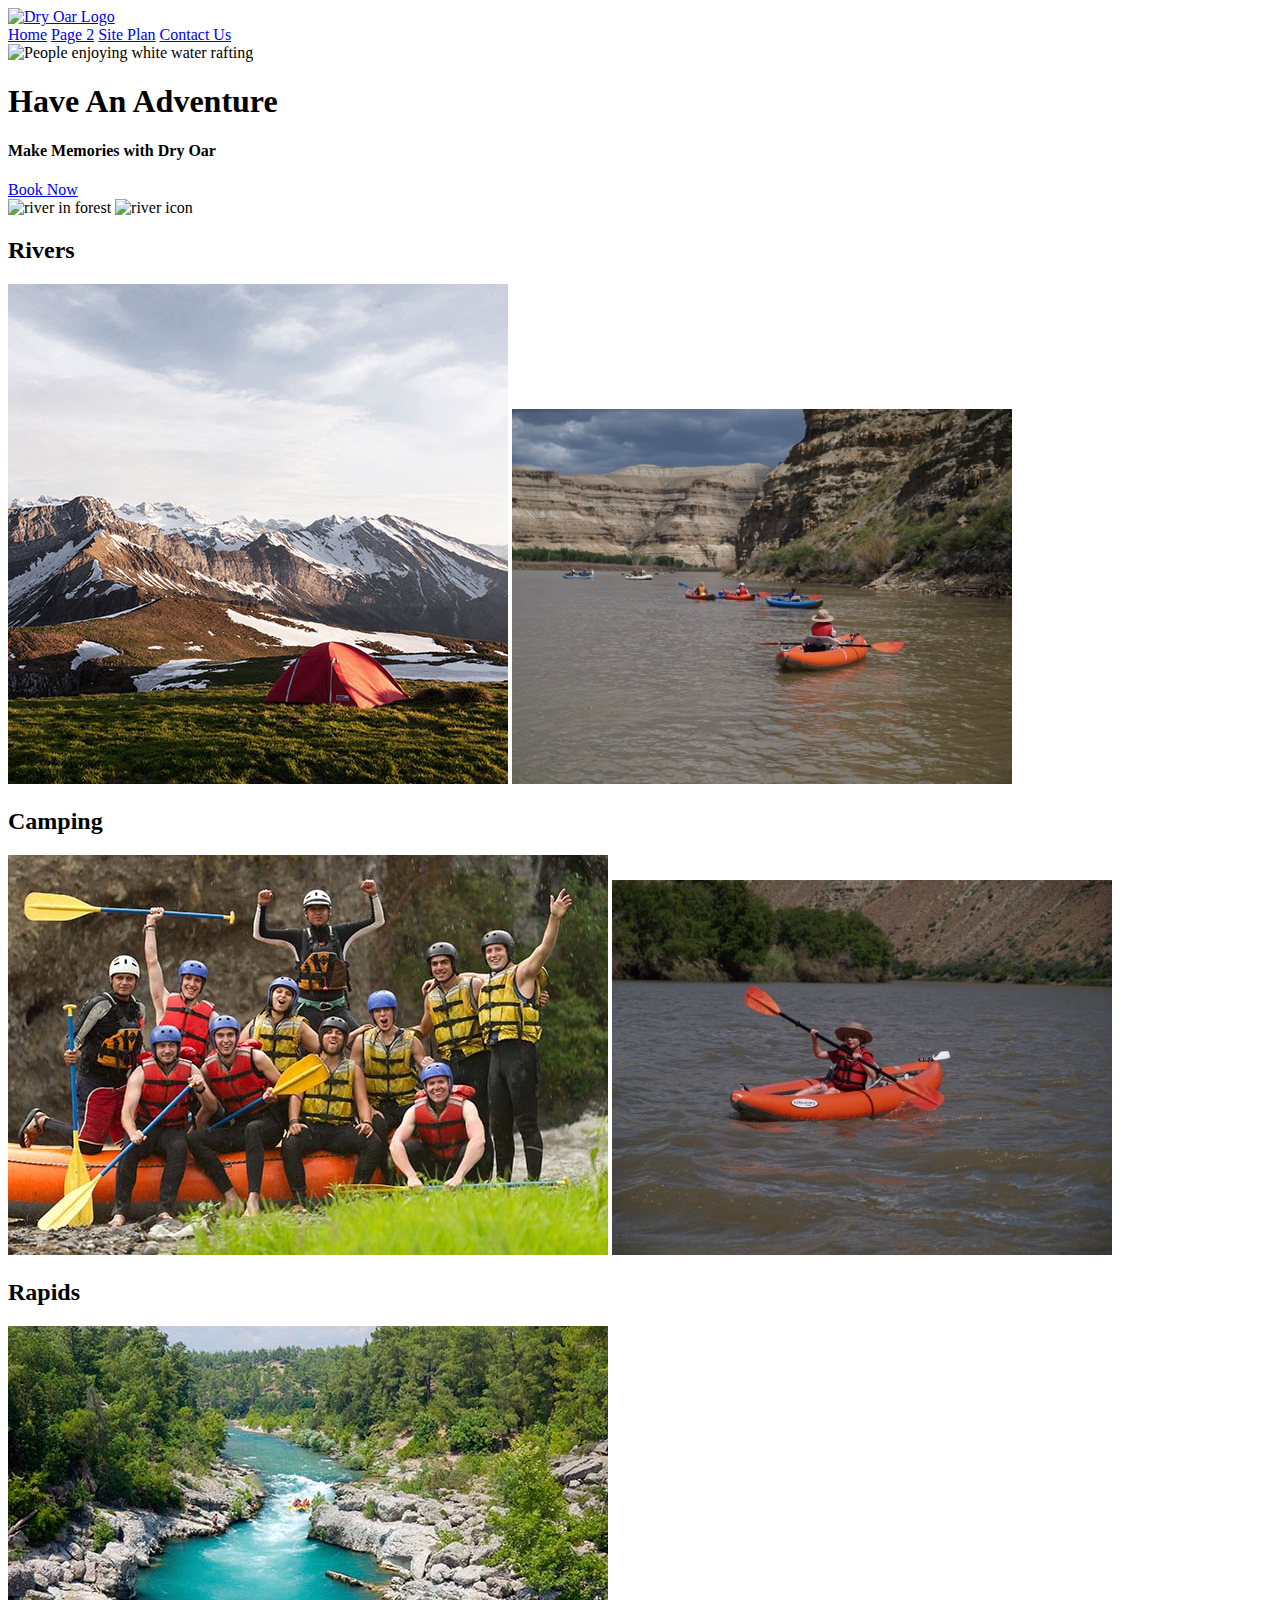
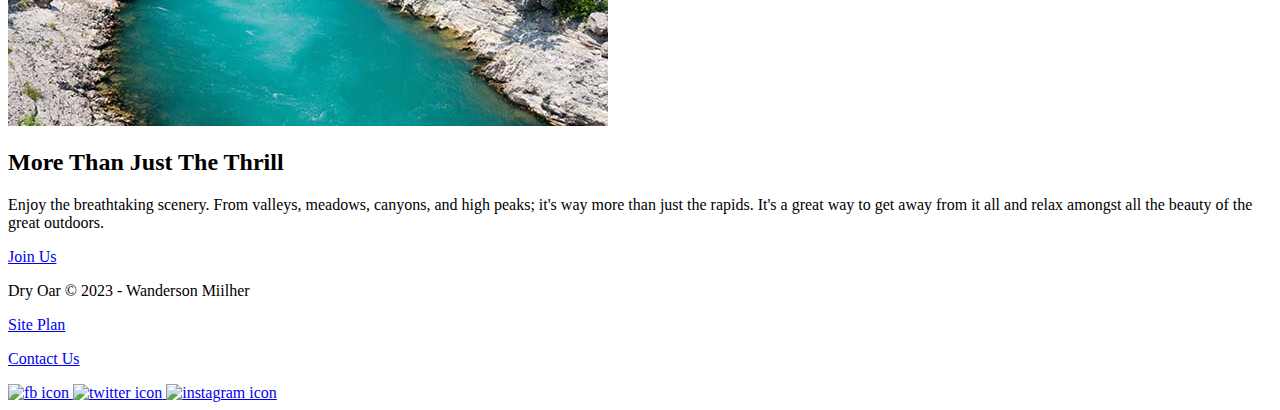
==== wwr/index.html @ f2981fd8 "Import Project Site Plan" ====
<!DOCTYPE html>
<html lang="en">
<head>
    <meta charset="UTF-8">
    <meta http-equiv="X-UA-Compatible" content="IE=edge">
    <meta name="viewport" content="width=device-width, initial-scale=1.0">
    <title>Rafting Vacations</title>
</head>
<body>
    <header>
        <a id="logo_link" href="index.html">
            <img class="logo" src="images/logo.png" alt="Dry Oar Logo">
        </a>
        <nav>
            <a href="index.html">Home</a>
            <a href="#">Page 2</a>
            <a href="site-plan-rafting.html">Site Plan</a>
            <a href="contactus.html">Contact Us</a>
        </nav>
    </header>
    <div id="hero">
        <div id="hero-box">
            <img id="hero-img" src="images/hero.png" alt="People enjoying white water rafting">
        </div>
        <section id="hero-msg">
            <h1 class="home-title">Have An Adventure</h1>
            <h4>Make Memories with Dry Oar </h4>
            <div class='button-box'>
                <a class='book' href="contactus.html">Book Now</a>
            </div>
        </section>
    </div>
    <main class="home-grid">
        <section class="rivers-card">
            <img class="card-img" src="images/rivers.jpg" alt="river in forest">
            <img class="icon" src="images\deso-boats.jpg" alt="river icon">
            <h2>Rivers</h2>
        </section>
        <section class="camping-card">
            <img class="card-img" src="images/camping.jpg" alt="tent in mountains">
            <img class="icon" src="images\desoboats.jpg" alt="fire icon">
            <h2>Camping</h2>
        </section>
        <section class="rapids-card">
            <img class="card-img" src="images/rafting59.jpg" alt="rafting boat">
            <img class="icon" src="images/desokayak.jpg" alt="oars icon">
            <h2>Rapids</h2>
        </section>
        <img class="mountains" src="images/rafting58.jpg" alt="Misty mountains">
        <section class="msg">
            <h2>More Than Just The Thrill</h2>
            <p>Enjoy the breathtaking scenery. From valleys, meadows, canyons, and high peaks; it's way more than just the rapids. It's a great way to get away from it all and relax amongst all the beauty of the great outdoors. </p>
            <a class='join' href="rivers.html">Join Us</a>
        </section>
    </main>
    <footer>
        <p>Dry Oar &copy; 2023 - Wanderson Miilher</p>
        <p><a href="site-plan-rafting.html">Site Plan</a></p>
        <p><a href="contactus.html">Contact Us</a></p>
        <div class="social">
            <a href="https://facebook.com">
                <img src="images/facebook.png" alt="fb icon">
            </a>
            <a href="https://twitter.com">
                <img src="images/twitter.png" alt="twitter icon">
            </a>
            <a href="https://instagram.com">
                <img src="images/instagram.png" alt="instagram icon">
            </a>
        </div>
    </footer>
</body>
</html>
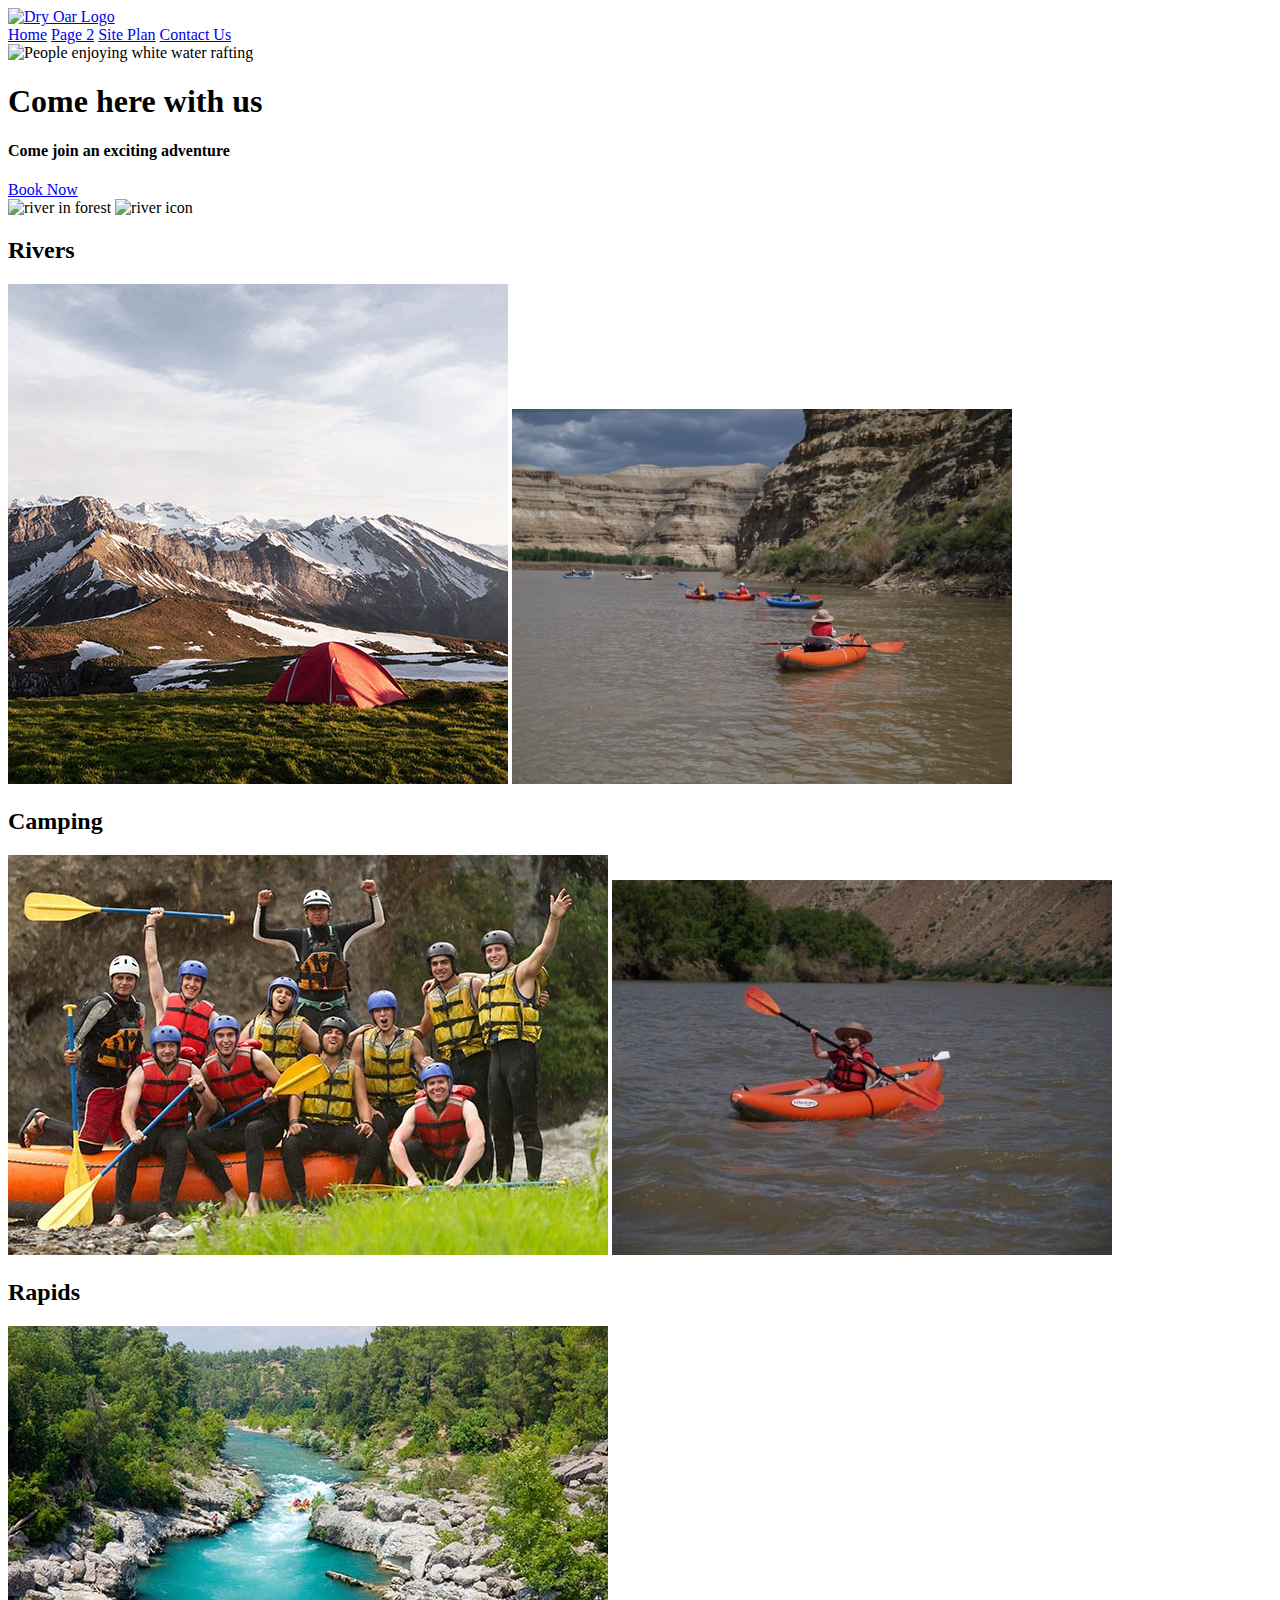
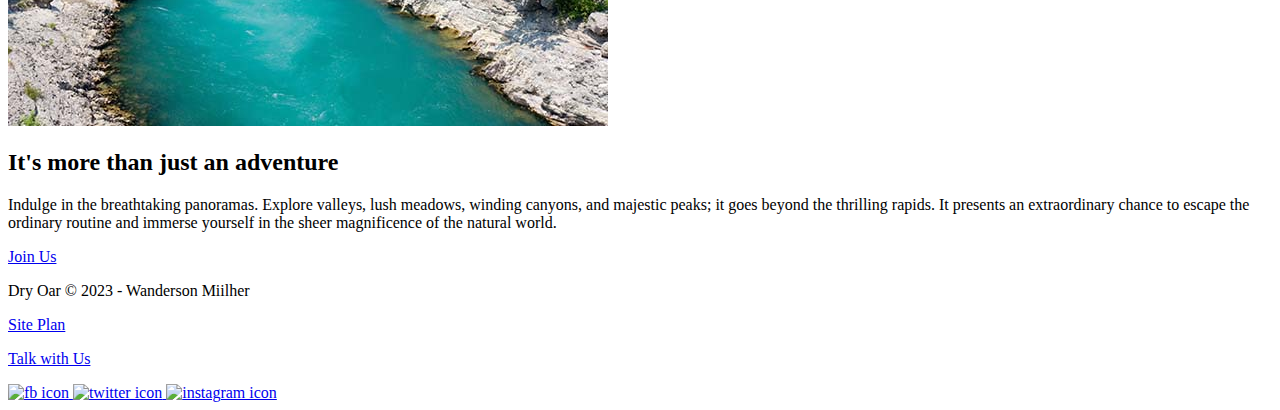
==== commit 97d8013a: "changing text" ====
--- a/wwr/index.html
+++ b/wwr/index.html
@@ -23,8 +23,8 @@
             <img id="hero-img" src="images/hero.png" alt="People enjoying white water rafting">
         </div>
         <section id="hero-msg">
-            <h1 class="home-title">Have An Adventure</h1>
-            <h4>Make Memories with Dry Oar </h4>
+            <h1 class="home-title">Come here with us</h1>
+            <h4>Come join an exciting adventure </h4>
             <div class='button-box'>
                 <a class='book' href="contactus.html">Book Now</a>
             </div>
@@ -48,15 +48,15 @@
         </section>
         <img class="mountains" src="images/rafting58.jpg" alt="Misty mountains">
         <section class="msg">
-            <h2>More Than Just The Thrill</h2>
-            <p>Enjoy the breathtaking scenery. From valleys, meadows, canyons, and high peaks; it's way more than just the rapids. It's a great way to get away from it all and relax amongst all the beauty of the great outdoors. </p>
+            <h2>It's more than just an adventure</h2>
+            <p>Indulge in the breathtaking panoramas. Explore valleys, lush meadows, winding canyons, and majestic peaks; it goes beyond the thrilling rapids. It presents an extraordinary chance to escape the ordinary routine and immerse yourself in the sheer magnificence of the natural world. </p>
             <a class='join' href="rivers.html">Join Us</a>
         </section>
     </main>
     <footer>
         <p>Dry Oar &copy; 2023 - Wanderson Miilher</p>
         <p><a href="site-plan-rafting.html">Site Plan</a></p>
-        <p><a href="contactus.html">Contact Us</a></p>
+        <p><a href="contactus.html">Talk with Us</a></p>
         <div class="social">
             <a href="https://facebook.com">
                 <img src="images/facebook.png" alt="fb icon">
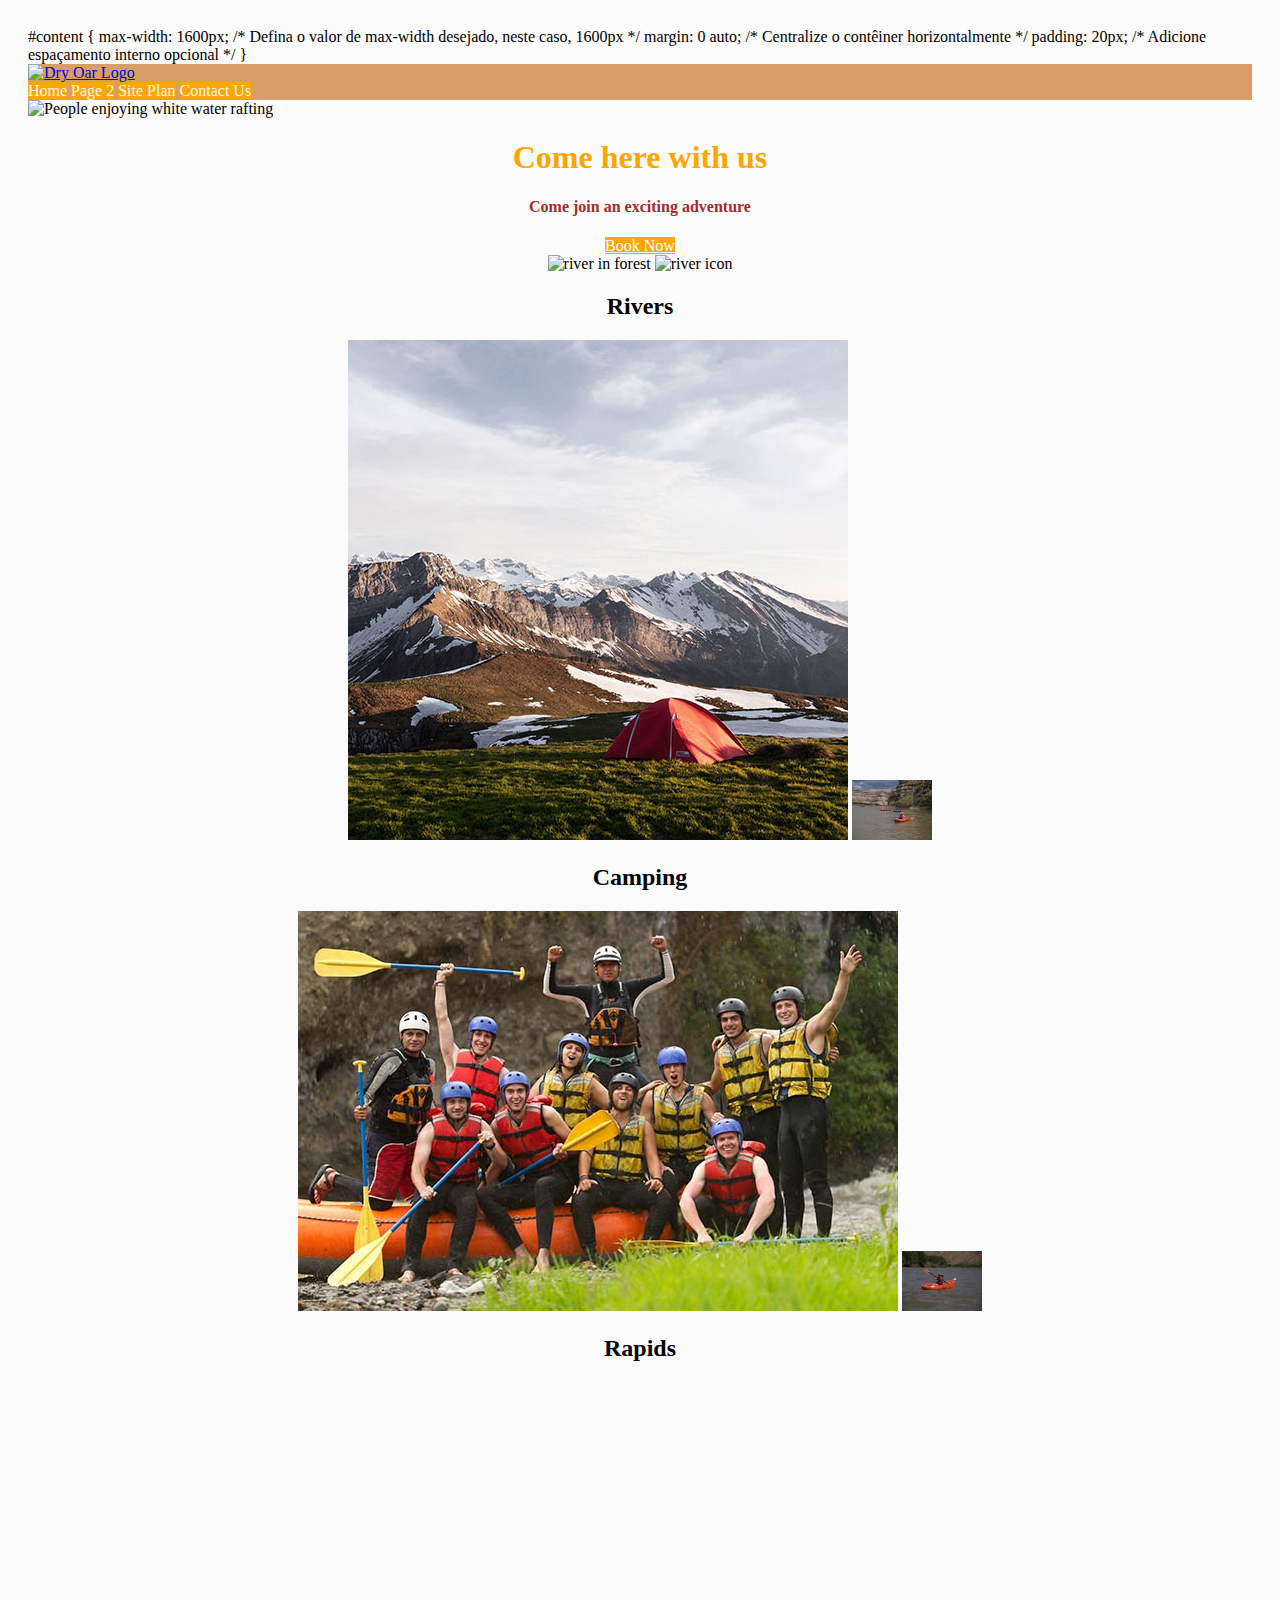
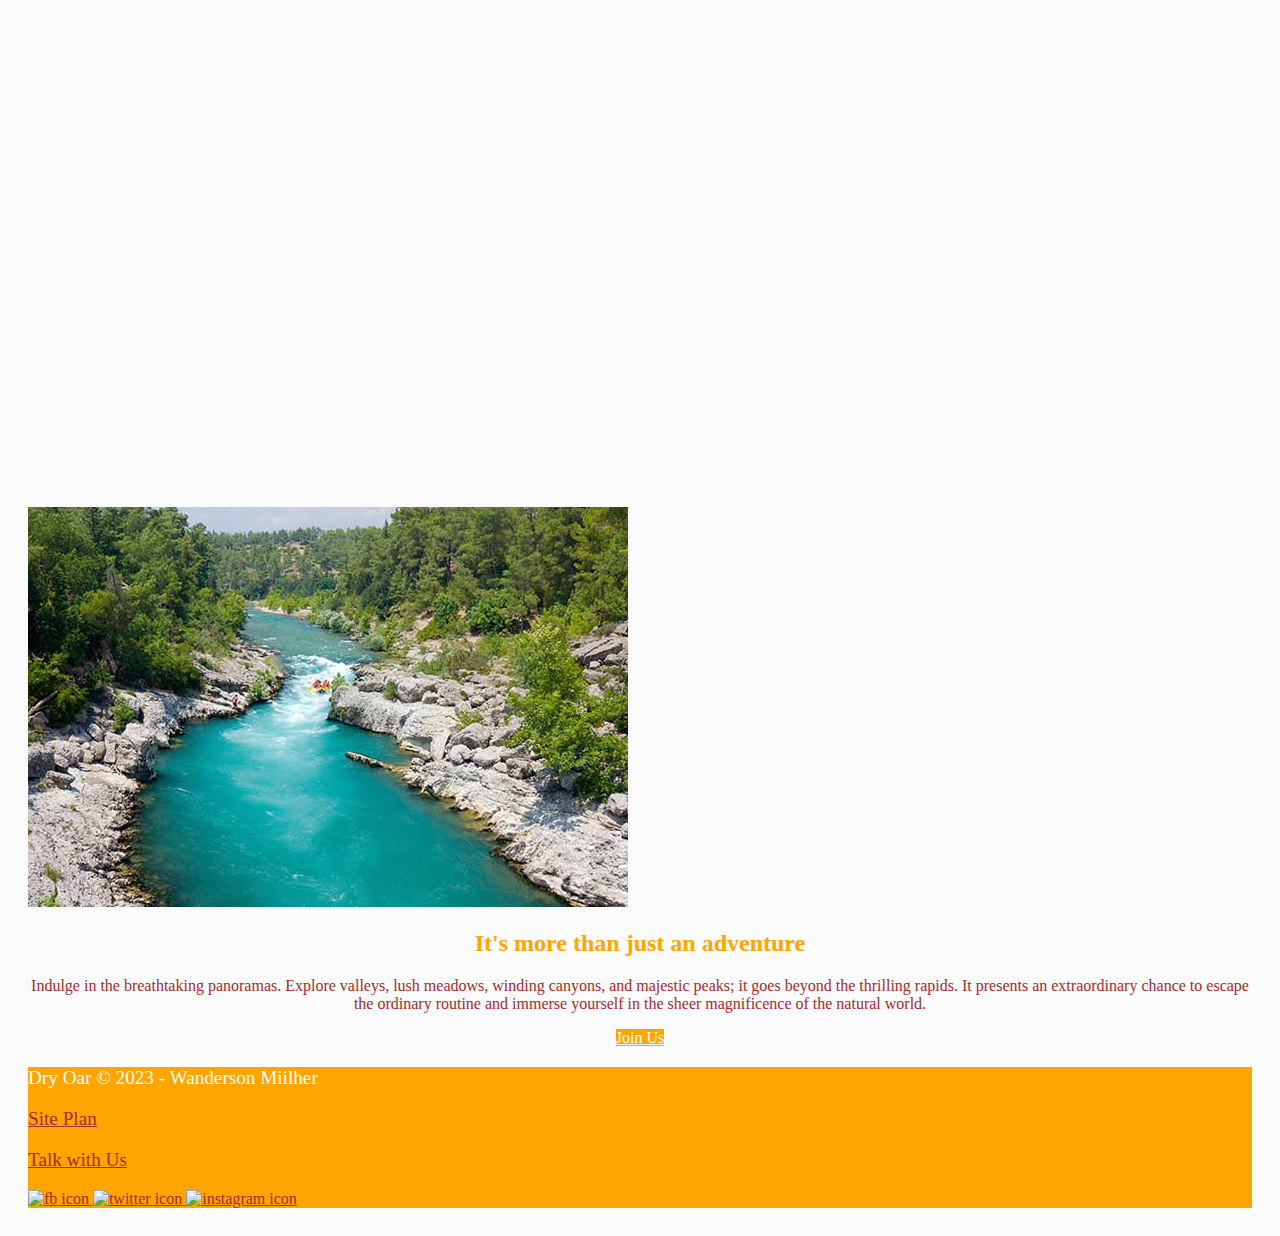
==== commit acd28ba9: "New css" ====
--- a/wwr/index.html
+++ b/wwr/index.html
@@ -5,69 +5,78 @@
     <meta http-equiv="X-UA-Compatible" content="IE=edge">
     <meta name="viewport" content="width=device-width, initial-scale=1.0">
     <title>Rafting Vacations</title>
+    <link rel="stylesheet" href="styles/style.css">
 </head>
 <body>
-    <header>
-        <a id="logo_link" href="index.html">
-            <img class="logo" src="images/logo.png" alt="Dry Oar Logo">
-        </a>
-        <nav>
-            <a href="index.html">Home</a>
-            <a href="#">Page 2</a>
-            <a href="site-plan-rafting.html">Site Plan</a>
-            <a href="contactus.html">Contact Us</a>
-        </nav>
-    </header>
-    <div id="hero">
-        <div id="hero-box">
-            <img id="hero-img" src="images/hero.png" alt="People enjoying white water rafting">
+    <div id="content">
+        #content {
+            max-width: 1600px; /* Defina o valor de max-width desejado, neste caso, 1600px */
+            margin: 0 auto; /* Centralize o contêiner horizontalmente */
+            padding: 20px; /* Adicione espaçamento interno opcional */
+        }    
+        <header>
+            <a id="logo_link" href="index.html">
+                <img class="logo" src="images/logo.png" alt="Dry Oar Logo">
+            </a>
+            <nav>
+                <a href="index.html">Home</a>
+                <a href="#">Page 2</a>
+                <a href="site-plan-rafting.html">Site Plan</a>
+                <a href="contactus.html">Contact Us</a>
+            </nav>
+        </header>
+        <div id="hero">
+            <div id="hero-box">
+                <img id="hero-img" src="images/hero.png" alt="People enjoying white water rafting">
+            </div>
+            <section id="hero-msg">
+                <h1 class="home-title">Come here with us</h1>
+                <h4>Come join an exciting adventure </h4>
+                <div class='button-box'>
+                    <a class='book' href="contactus.html">Book Now</a>
+                </div>
+            </section>
         </div>
-        <section id="hero-msg">
-            <h1 class="home-title">Come here with us</h1>
-            <h4>Come join an exciting adventure </h4>
-            <div class='button-box'>
-                <a class='book' href="contactus.html">Book Now</a>
+        <main class="home-grid">
+            <section class="rivers-card">
+                <img class="card-img" src="images/rivers.jpg" alt="river in forest">
+                <img class="icon" src="images/deso-boats.jpg" alt="river icon">
+                <h2>Rivers</h2>
+            </section>
+            <section class="camping-card">
+                <img class="card-img" src="images/camping.jpg" alt="tent in mountains">
+                <img class="icon" src="images/desoboats.jpg" alt="fire icon">
+                <h2>Camping</h2>
+            </section>
+            <section class="rapids-card">
+                <img class="card-img" src="images/rafting59.jpg" alt="rafting boat">
+                <img class="icon" src="images/desokayak.jpg" alt="oars icon">
+                <h2>Rapids</h2>
+            </section>
+            <div id="background"></div>
+            <img class="mountains" src="images/rafting58.jpg" alt="Misty mountains">
+            <section class="msg">
+                <h2>It's more than just an adventure</h2>
+                <p>Indulge in the breathtaking panoramas. Explore valleys, lush meadows, winding canyons, and majestic peaks; it goes beyond the thrilling rapids. It presents an extraordinary chance to escape the ordinary routine and immerse yourself in the sheer magnificence of the natural world. </p>
+                <a class='join' href="rivers.html">Join Us</a>
+            </section>
+        </main>
+        <footer>
+            <p>Dry Oar &copy; 2023 - Wanderson Miilher</p>
+            <p><a href="site-plan-rafting.html">Site Plan</a></p>
+            <p><a href="contactus.html">Talk with Us</a></p>
+            <div class="social">
+                <a href="https://facebook.com" target="_blank">
+                    <img src="images/facebook.png" alt="fb icon">
+                </a>
+                <a href="https://twitter.com" target="_blank">
+                    <img src="images/twitter.png" alt="twitter icon">
+                </a>
+                <a href="https://instagram.com" target="_blank">
+                    <img src="images/instagram.png" alt="instagram icon">
+                </a>
             </div>
-        </section>
+        </footer>
     </div>
-    <main class="home-grid">
-        <section class="rivers-card">
-            <img class="card-img" src="images/rivers.jpg" alt="river in forest">
-            <img class="icon" src="images\deso-boats.jpg" alt="river icon">
-            <h2>Rivers</h2>
-        </section>
-        <section class="camping-card">
-            <img class="card-img" src="images/camping.jpg" alt="tent in mountains">
-            <img class="icon" src="images\desoboats.jpg" alt="fire icon">
-            <h2>Camping</h2>
-        </section>
-        <section class="rapids-card">
-            <img class="card-img" src="images/rafting59.jpg" alt="rafting boat">
-            <img class="icon" src="images/desokayak.jpg" alt="oars icon">
-            <h2>Rapids</h2>
-        </section>
-        <img class="mountains" src="images/rafting58.jpg" alt="Misty mountains">
-        <section class="msg">
-            <h2>It's more than just an adventure</h2>
-            <p>Indulge in the breathtaking panoramas. Explore valleys, lush meadows, winding canyons, and majestic peaks; it goes beyond the thrilling rapids. It presents an extraordinary chance to escape the ordinary routine and immerse yourself in the sheer magnificence of the natural world. </p>
-            <a class='join' href="rivers.html">Join Us</a>
-        </section>
-    </main>
-    <footer>
-        <p>Dry Oar &copy; 2023 - Wanderson Miilher</p>
-        <p><a href="site-plan-rafting.html">Site Plan</a></p>
-        <p><a href="contactus.html">Talk with Us</a></p>
-        <div class="social">
-            <a href="https://facebook.com">
-                <img src="images/facebook.png" alt="fb icon">
-            </a>
-            <a href="https://twitter.com">
-                <img src="images/twitter.png" alt="twitter icon">
-            </a>
-            <a href="https://instagram.com">
-                <img src="images/instagram.png" alt="instagram icon">
-            </a>
-        </div>
-    </footer>
 </body>
 </html>--- a/wwr/styles/style.css
+++ b/wwr/styles/style.css
@@ -0,0 +1,138 @@
+#content {
+    max-width: 1600px; /* Defina o valor de max-width desejado, neste caso, 1600px */
+    margin: 0 auto; /* Centralize o contêiner horizontalmente */
+    padding: 20px; /* Adicione espaçamento interno opcional */
+}
+
+/* Aplicar text-align: center; ao texto dentro dos links de navegação */
+nav a {
+    text-align: center;
+}
+
+/* Aplicar text-align: center; ao texto dentro dos elementos h1 e h4 em #hero-msg */
+#hero-msg h1,
+#hero-msg h4 {
+    text-align: center;
+}
+
+/* Aplicar text-align: center; aos elementos com a classe .button-box */
+.button-box {
+    text-align: center;
+}
+
+/* Aplicar text-align: center; aos elementos dentro das seções em main */
+main section {
+    text-align: center;
+}
+
+/* Definir a altura do elemento com o ID "background" como 725px */
+#background {
+    height: 725px;
+}
+
+/* Definir a cor de fundo do corpo da página */
+body {
+    background-color: #fcfbfb; 
+}
+
+/* Definir a cor de fundo do cabeçalho com uma transparência de 70% */
+header {
+    background-color: rgba(200, 120, 40, 0.7);
+}
+
+/* Definir a cor de fundo dos links de navegação quando passam o mouse sobre eles */
+nav a:hover {
+    background-color: black;
+}
+
+/* Estilo para os links de navegação */
+nav a {
+    background-color: orange; /* Cor de fundo laranja */
+    color: white; /* Cor do texto branca */
+}
+
+/* Estilo para os links de navegação quando passam o mouse sobre eles */
+nav a:hover {
+    background-color: brown; /* Cor de fundo marrom quando passar o mouse */
+    color: white; /* Cor do texto branca quando passar o mouse */
+}
+
+/* Estilo para elementos com a classe .home-title */
+.home-title {
+    color: orange; /* Cor do texto laranja */
+}
+
+/* Estilo para elementos <h4> */
+h4 {
+    color: brown; /* Cor do texto marrom */
+}
+
+/* Estilo para elementos com a classe .book ou .join */
+.book, .join {
+    background-color: orange; /* Cor de fundo laranja */
+    color: white; /* Cor do texto branca */
+}
+
+/* Estilo para elementos .book ou .join quando passam o mouse sobre eles */
+.book:hover, .join:hover {
+    background-color: brown; /* Cor de fundo marrom quando passar o mouse */
+    color: white; /* Cor do texto branca quando passar o mouse */
+}
+
+/* Estilo para o elemento <h2> dentro de .msg */
+.msg h2 {
+    color: orange; /* Cor do texto laranja */
+}
+
+/* Estilo para o elemento <p> dentro de .msg */
+.msg p {
+    color: brown; /* Cor do texto marrom */
+}
+
+/* Estilo para o elemento <footer> */
+footer {
+    background-color: orange; /* Cor de fundo laranja */
+    color: white; /* Cor do texto branca */
+}
+
+/* Estilo para links dentro de <footer> */
+footer a {
+    color: brown; /* Cor do texto marrom */
+}
+
+/* Estilo para links dentro de <footer> quando passam o mouse sobre eles */
+footer a:hover {
+    color: white; /* Cor do texto branca quando passar o mouse */
+}
+
+/* Estilo para o logotipo */
+.logo {
+    width: 80px; /* Largura do logotipo */
+}
+
+/* Estilo para os ícones dos cartões */
+.icon {
+    width: 80px; /* Largura dos ícones dos cartões */
+}
+
+/* Estilo para a imagem do herói */
+#hero-img {
+    width: 100%; /* Largura da imagem do herói */
+}
+
+/* Estilo para os links de navegação */
+nav a {
+    text-align: center; /* Centralizar o texto */
+    color: #fcfbfb; /* Definir a cor do texto */
+    text-decoration: none; /* Remover a decoração de link (sublinhado) */
+}
+
+/* Estilo para os parágrafos dentro do elemento footer */
+footer p {
+    font-size: 1.2em; /* Tamanho da fonte de 1.2em (equivale a 120% do tamanho padrão) */
+}
+
+/* Estilo para links dentro de <footer> quando passam o mouse sobre eles */
+footer p a:hover {
+    text-decoration: underline; /* Adiciona um sublinhado ao passar o mouse sobre os links */
+}
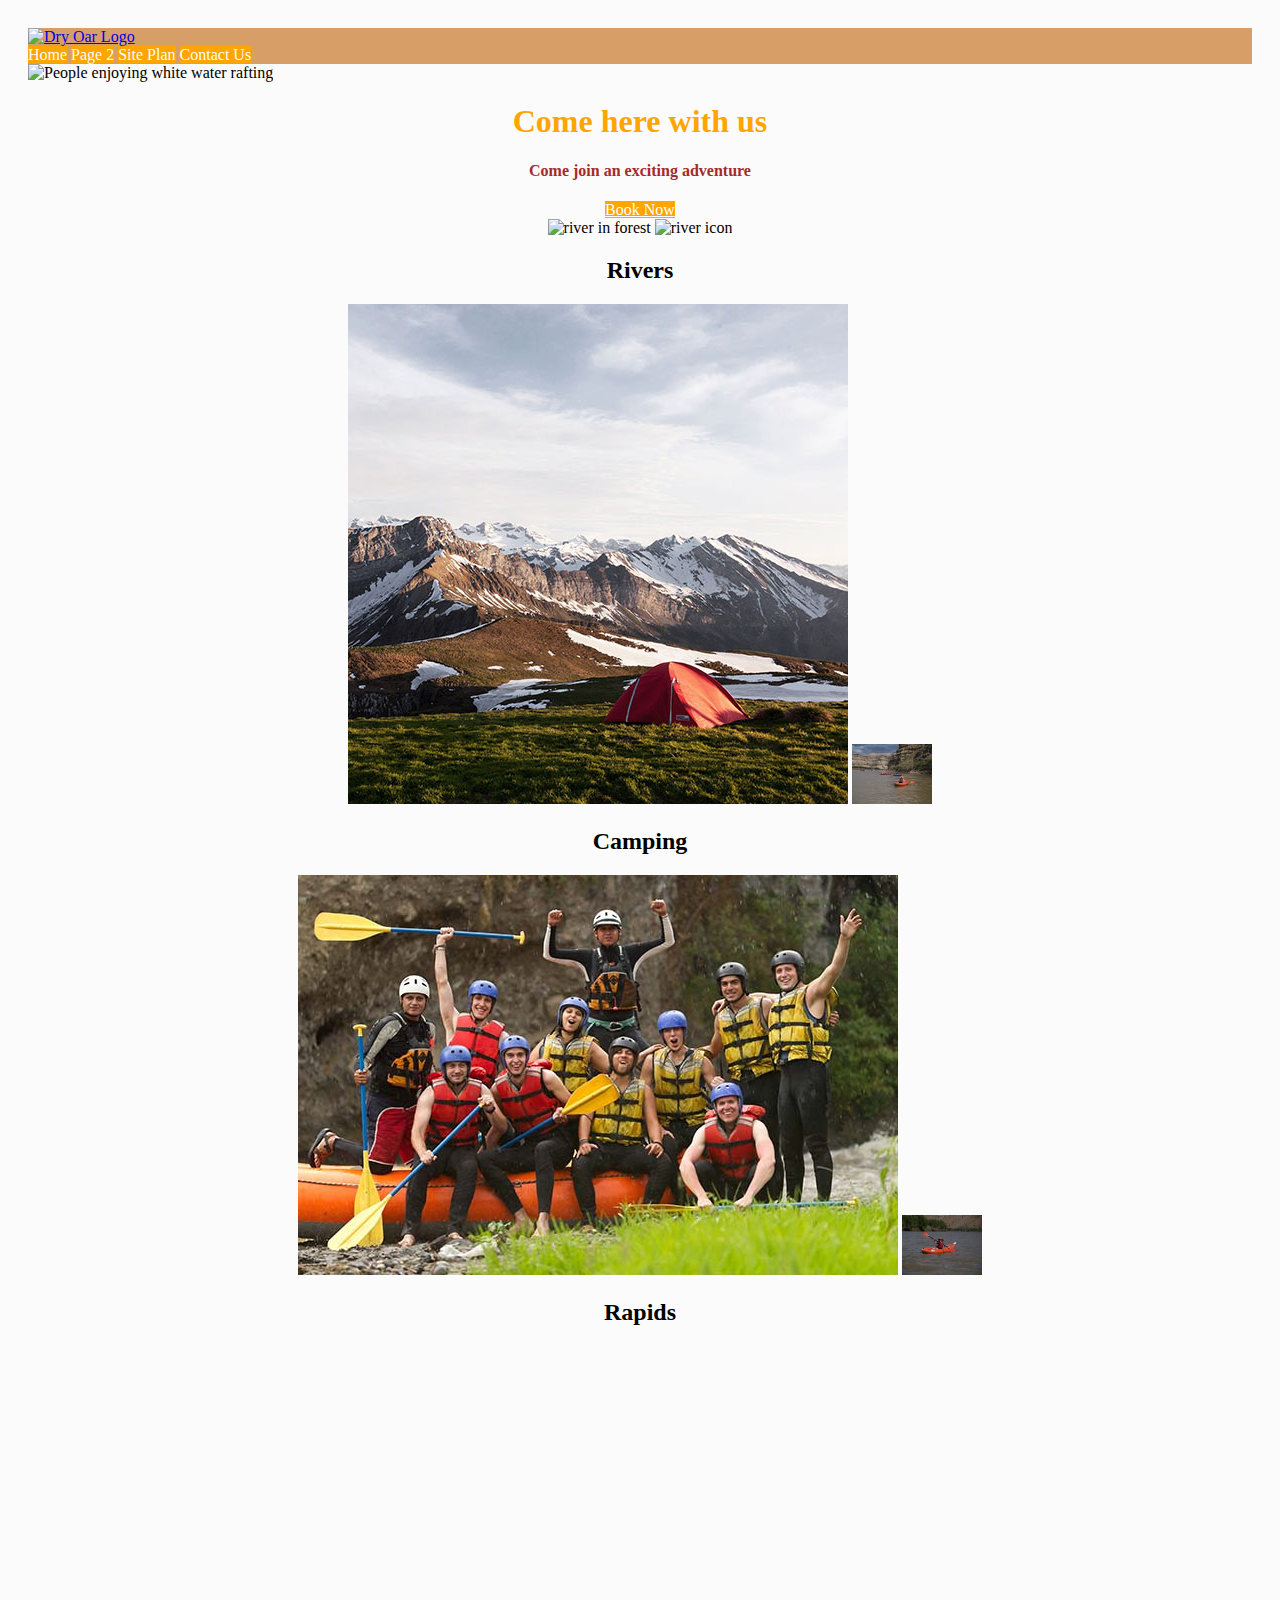
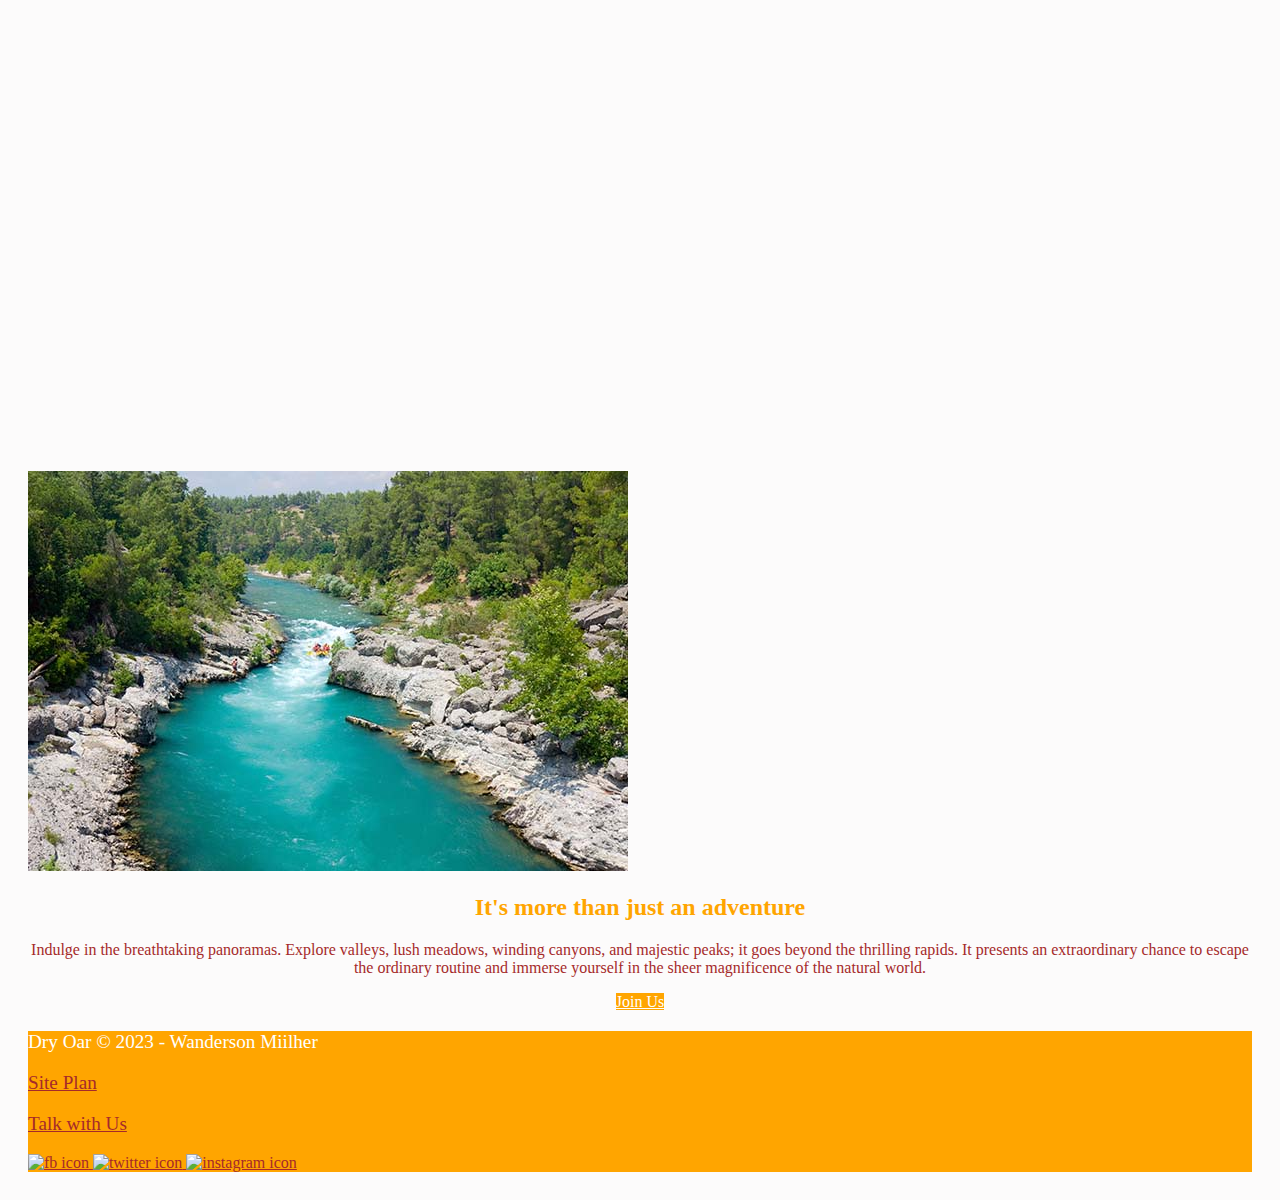
==== commit 22cb681d: "fixing bug" ====
--- a/wwr/index.html
+++ b/wwr/index.html
@@ -8,12 +8,7 @@
     <link rel="stylesheet" href="styles/style.css">
 </head>
 <body>
-    <div id="content">
-        #content {
-            max-width: 1600px; /* Defina o valor de max-width desejado, neste caso, 1600px */
-            margin: 0 auto; /* Centralize o contêiner horizontalmente */
-            padding: 20px; /* Adicione espaçamento interno opcional */
-        }    
+    <div id="content">   
         <header>
             <a id="logo_link" href="index.html">
                 <img class="logo" src="images/logo.png" alt="Dry Oar Logo">
